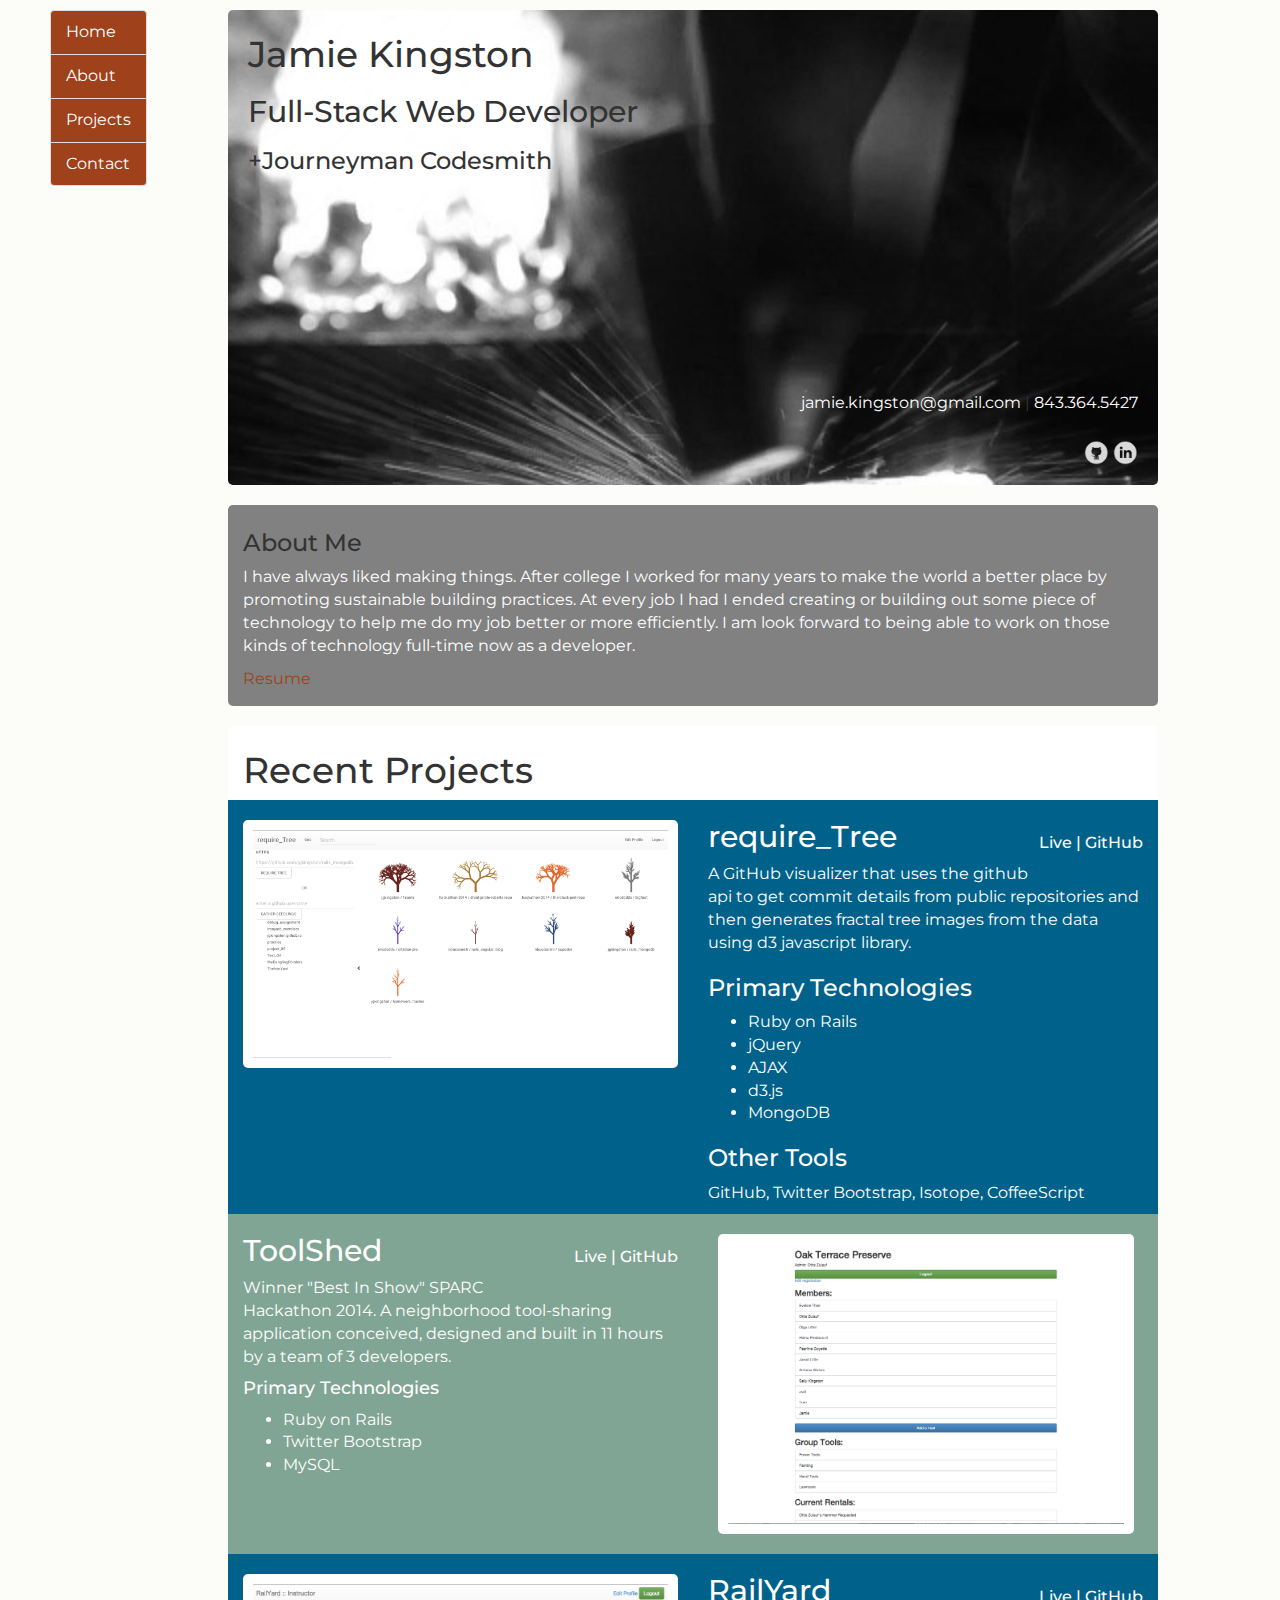
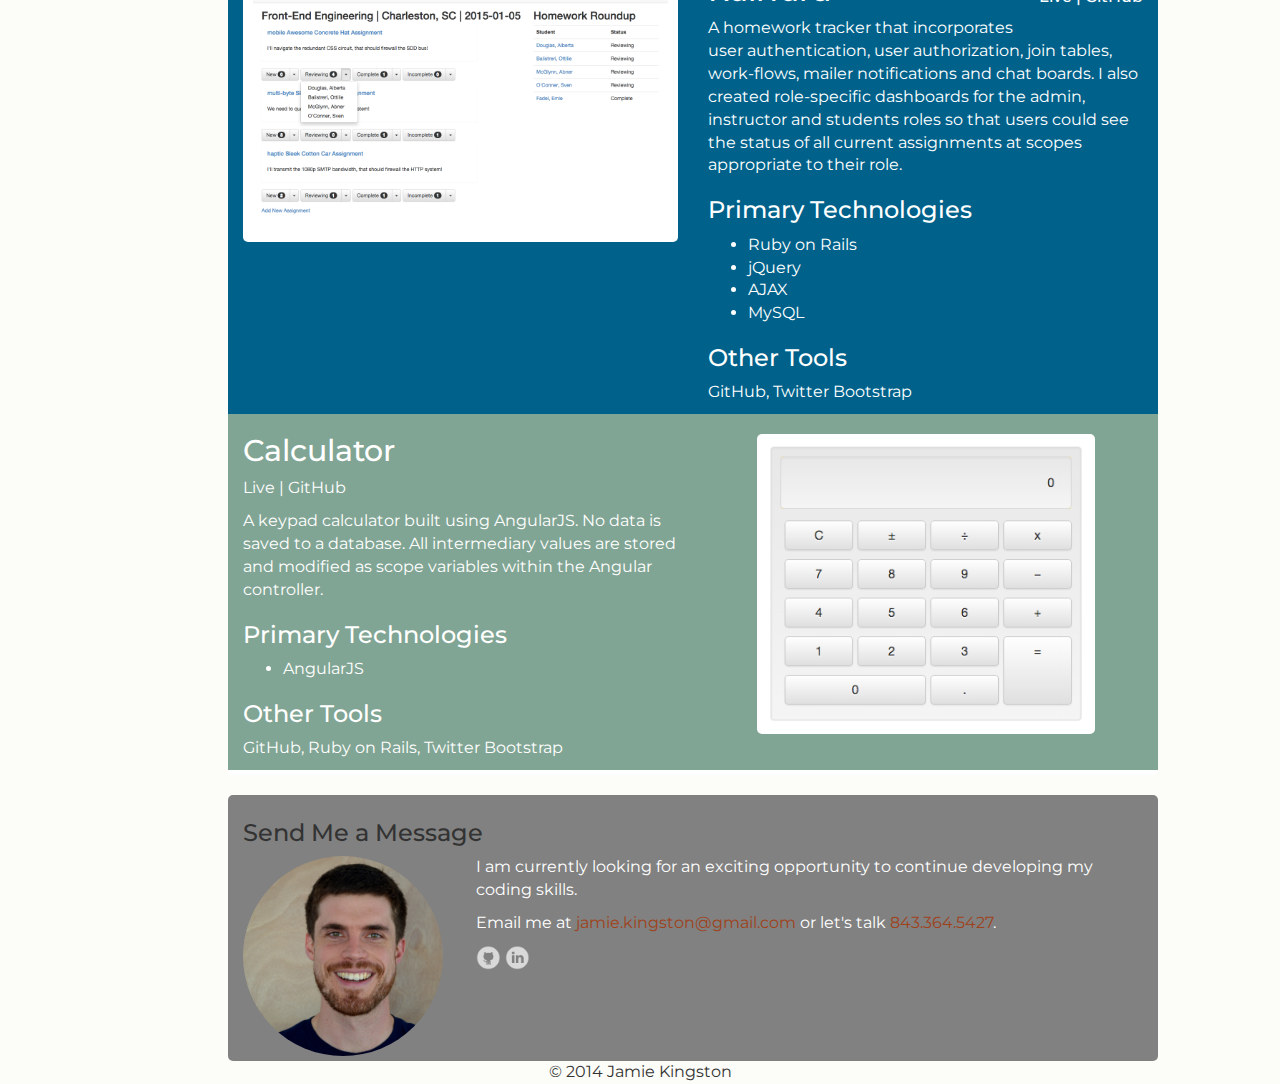
==== index.html @ 685b3a12 "Improv visual contrast of some text, add hover to links" ====
<!DOCTYPE html>
<html lang="en">
  <head>
    <meta charset="utf-8">
    <meta http-equiv="X-UA-Compatible" content="IE=edge">
    <meta name="viewport" content="width=device-width, initial-scale=1">
    <meta name="description" content="">
    <meta name="author" content="">
    <link rel="shortcut icon" href="assets/ico/favicon.ico">

    <title>Jamie Kingston</title>

    <!-- Bootstrap core CSS -->
    <link href="assets/css/bootstrap.css" rel="stylesheet">

    <!-- Custom styles for this template -->
    <link href="assets/css/style.css" rel="stylesheet">
    <link href="assets/css/font-awesome.min.css" rel="stylesheet">

    <!-- Just for debugging purposes. Don't actually copy this line! -->
    <!--[if lt IE 9]><script src="../../assets/js/ie8-responsive-file-warning.js"></script><![endif]-->

    <!-- HTML5 shim and Respond.js IE8 support of HTML5 elements and media queries -->
    <!--[if lt IE 9]>
      <script src="https://oss.maxcdn.com/libs/html5shiv/3.7.0/html5shiv.js"></script>
      <script src="https://oss.maxcdn.com/libs/respond.js/1.4.2/respond.min.js"></script>
    <![endif]-->
  </head>

  <body>

    <!-- Hidden except at xs size -->
    <nav class="navbar navbar-default navbar-fixed-top" role="navigation">
      <div class="container">
        <div class="navbar-header">
          <button type="button" class="navbar-toggle collapsed" data-toggle="collapse" data-target=".navbar-collapse">
            <span class="sr-only">Toggle navigation</span>
            <span class="icon-bar"></span>
            <span class="icon-bar"></span>
            <span class="icon-bar"></span>
          </button>
          <a class="navbar-brand" href="#home">Home</a>
        </div>
        <div class="navbar-collapse collapse">
          <ul class="nav nav-tabs nav-justified">    
            <li class=""><a href="#about">About</a></li>
            <li class=""><a href="#projects">Projects</a></li>
            <li class=""><a href="#contact">Contact</a></li>
          </ul>
        </div>
      </dvi>
    </nav>
    <!-- Hidden except at xs size -->

    <div id="wrapper">
      <div class="container-fluid">
        <div class="row">

          <nav class="affix" role="navigation">
            <div class="list-group">
              <a href="#home" class="list-group-item"><div>Home</div></a>
              <a href="#about" class="list-group-item"><div>About</div></a>
              <a href="#projects" class="list-group-item"><div>Projects</div></a>
              <a href="#contact" class="list-group-item"><div>Contact</div></a>
            </div>
          </nav>
          

          <div class="col-sm-9 col-sm-offset-2">
            
            <header id="home">
              <div class="header-layer">
              </div>
              <div class="header-content">
                <div class="header-headings">
                  <h1 class="heading">Jamie Kingston</h1>
                  <h2 class="subheading">Full-Stack Web Developer</h2>
                  <h3 class="sub-subeheading">+Journeyman Codesmith</h3>
                </div>
                <div class="header-contact">
                  <p class="contact-info">
                    <a href="mailto:jamie.kingston@gmail.com" data-rel="external">jamie.kingston@gmail.com</a>
                    |
                    <a href="tel:+18433645427">843.364.5427</a>        
                  </p>
                  <div class="social">
                    <a href="https://github.com/jgkingston"><img src="assets/images/github.png"></a>
                    <a href="https://linkedin.com/pub/jamie-kingston/12/927/459/"><img src="assets/images/linkedin.png"></a>
                  </div>
                </div>  
                
              </div>
              
              
            </header>
            
            <section id="about">
              <h3>About Me</h3>
              <p>I have always liked making things. After college I worked for many years to make the world a better place by promoting sustainable building practices. At every job I had I ended creating or building out some piece of technology to help me do my job better or more efficiently. I am look forward to being able to work on those kinds of technology full-time now as a developer.</p>
              <p><a href="resume.html" target="_blank">Resume</a></p>
            </section>


            
            <section id="projects">
             
              <h1>Recent Projects</h1>
             
              <div class="row">
                
                <div class="col-md-6 screen-shot">
                 
                  <a href="http://require-tree.herokuapp.com/">
                    <img src="assets/images/portfolio/require_tree.png">
                  </a>
              
                </div>
                <div class="col-md-6">
                  <h2>require_Tree <span class="pull-right top-link"><a href="http://require-tree.herokuapp.com/">Live</a>  |  <a href="https://github.com/jgkingston/rails_mongodb">GitHub</a></span> </h2>
                  <p>A GitHub visualizer that uses the github api to get commit details from public repositories and then generates fractal tree images from the data using d3 javascript library.</p>
                  <h3>Primary Technologies</h4>
                    <ul>
                      <li>Ruby on Rails</li>
                      <li>jQuery</li>
                      <li>AJAX</li>
                      <li>d3.js</li>
                      <li>MongoDB</li>
                    </ul>
                  <!-- <p>Ruby on Rails, jQuery, AJAX, D3.js, MongoDB</p> -->
                  <h3>Other Tools</h4>
                  <p>GitHub, Twitter Bootstrap, Isotope, CoffeeScript</p>
                </div>

              </div>

                
                <!-- <div class="col-md-6">Screen Shot</div>
                <div class="col-md-6">
                  <h3>IronQuiz</h3>
                  <p>A simple quiz game about basic arithmetic. The focus of the project was integration of rails and angular.js CRUD and manipulation of JSON objects.</p>
                  <h4>Primary Technologies</h4>
                  <p>Ruby on Rails, Angular.js, MySQL</p>
                  <h4>Other Tools</h4>
                  <p>GitHub, Twitter Bootstrap</p>
                </div> -->

              <div class="row">    
                
                <div class="col-md-6 col-md-push-6 screen-shot">
                  
                  <a href="http://t00lshed.herokuapp.com/">
                    <img src="assets/images/portfolio/toolshed.png">
                  </a>
              
                </div>
                <div class="col-md-6 col-md-pull-6">
                  <h2>ToolShed <span class="pull-right top-link"><a href="http://t00lshed.herokuapp.com/">Live</a>  |  <a href="https://github.com/hackathon-2014/the-black-perl-repo">GitHub</a></span> </h3>
                  <p>Winner "Best In Show" SPARC Hackathon 2014. A neighborhood tool-sharing application conceived, designed and built in 11 hours by a team of 3 developers.</p>
                  <h4>Primary Technologies</h4>
                    <ul>
                      <li>Ruby on Rails</li>
                      <li>Twitter Bootstrap</li>
                      <li>MySQL</li>
                    </ul>
                  <!-- <p>Ruby on Rails, Twitter Bootstrap, MySQL</p>           -->
                </div>

              </div>
                
              <div class="row">
                
                <div class="col-md-6 screen-shot">
                  
                  <a href="http://rail-yard.herokuapp.com/">
                    <img src="assets/images/portfolio/railyard.png">
                  </a>
              
                </div>
                <div class="col-md-6">
                  <h2>RailYard <span class="pull-right top-link"><a href="http://rail-yard.herokuapp.com/">Live</a> | <a href="https://github.com/jgkingston/homework_tracker">GitHub</a></span> </h2>
                  <p>A homework tracker that incorporates user authentication, user authorization, join tables, work-flows, mailer notifications and chat boards. I also created role-specific dashboards for the admin, instructor and students roles so that users could see the status of all current assignments at scopes appropriate to their role.</p>
                  <h3>Primary Technologies</h4>
                    <ul>
                      <li>Ruby on Rails</li>
                      <li>jQuery</li>
                      <li>AJAX</li>
                      <li>MySQL</li>
                    </ul>
                  <!-- <p>Ruby on Rails, jQuery, AJAX, MySQL</p> -->
                  <h3>Other Tools</h4>
                  <p>GitHub, Twitter Bootstrap</p>
                </div>

              </div>

              <div class="row">
                
                <div class="col-md-6 col-md-push-6 screen-shot">
         
                  <a href="http://calculator-angular-js.herokuapp.com/">
                    <img src="assets/images/portfolio/calculator.png">
                  </a>
              
                </div>
                <div class="col-md-6 col-md-pull-6">
                  <h2>Calculator</h3>
                  <p> <a href="http://calculator-angular-js.herokuapp.com/">Live</a>  |  <a href="https://github.com/jgkingston/CalculatorAngularJS">GitHub</a> </p>
                  <p>A keypad calculator built using AngularJS. No data is saved to a database. All intermediary values are stored and modified as scope variables within the Angular controller.</p>
                  <h3>Primary Technologies</h4>
                  <ul>
                    <li>AngularJS</li>
                  </ul>
                  <!-- <p>Ruby on Rails, Angular.js</p> -->
                  <h3>Other Tools</h4>
                  <p>GitHub, Ruby on Rails, Twitter Bootstrap</p>
                </div>

              </div>

            </section>
           
            
            <section id="contact">
              
              <h3>Send Me a Message</h1>
              
              <div class="row">
                <div class="col-md-3 col-sm-4 col-xs-12 portrait">
                  <div>
                    <a href="mailto:jamie.kingston@gmail.com">
                      <img src="assets/images/face.jpg">
                    </a>
                  </div>
                </div>
                <div class="col-md-9 col-sm-8 col-xs-12">
                  <p>I am currently looking for an exciting opportunity to continue developing my coding skills.</p>
                  <p>Email me at <span><a href="mailto:jamie.kingston@gmail.com" data-rel="external">jamie.kingston@gmail.com</a></span> or let's talk <span><a href="tel:+18433645427">843.364.5427</a>.</p>
                  <div class="social">
                    <a href="https://github.com/jgkingston"><img src="assets/images/github.png"></a>
                    <a href="https://linkedin.com/pub/jamie-kingston/12/927/459/"><img src="assets/images/linkedin.png"></a>
                  </div>
                </div>
              
              </div>
            
            </section>
        
        </div> <!--end of .row -->

      </div> <!--end of .container-fluid -->

      <div class="row">
        <footer class="text-center">© 2014 Jamie Kingston</footer>
      </div>
       
    </div> <!--end of #wrapper -->
	  

    <!-- Bootstrap core JavaScript
    ================================================== -->
    <!-- Placed at the end of the document so the pages load faster -->
    <script src="https://ajax.googleapis.com/ajax/libs/jquery/1.11.0/jquery.min.js"></script>
    <script src="assets/javascript/bootstrap.min.js"></script>

    
  </body>
</html>
---- assets/css/style.css ----
/* ==========================================================================
   Base Styles, Bootstrap Modifications & Fonts Import
   ========================================================================== */

@import url(http://fonts.googleapis.com/css?family=Montserrat:400,700);




/* ==========================================================================
   General styles
   ========================================================================== */


body {
    font-family: 'Montserrat', sans-serif;
    font-weight: 400;
    font-size: 16px;
    background-color: #fcfdf8;
    

    -webkit-font-smoothing: antialiased;
    -webkit-overflow-scrolling: touch;
}

a {
  color: #9f411b;
}

a:hover {
  text-decoration: none;
  color: #da6f29;
}

#wrapper {
  margin-top: 10px;
}

#home {
  background:url(../images/forging_bnw.jpg) no-repeat;
  min-height:475px;
  position:relative;
  background-position:center;
  padding: 5px 20px 5px 20px;
  border-radius: 5px;
  -webkit-transition: all 1s ease;
    -moz-transition: all 1s ease;
    transition: all 1s ease;
}

#home:hover {
  background:url(../images/forging_color.jpg) no-repeat;
  position:relative;
  background-position:center;
   -webkit-transition: all 1s ease;
    -moz-transition: all 1s ease;
    transition: all 1s ease;
}

#home a {
  color: #fff;
}

#home a:hover {
  text-decoration: none;
  color: #da6f29;
}

.social > a > img {
  width: 25px;
}

#home .social > a > img {
  margin-top: 5px;
  -webkit-transition: all 0.3s ease;
    -moz-transition: all 0.3s ease;
    transition: all 0.3s ease;
}

#home .social > a > img:hover {
  margin-top: 0;
  margin-bottom: 5px;
}

#home > .header-content > .header-contact > .contact-info {
  text-align: right;
  position: absolute;
  bottom: 60px;
  right: 20px;
}

#home > .header-content > .header-contact > .social {
  text-align: right;
  position: absolute;
  bottom: 20px;
  right: 20px;
}


nav.affix {
  margin-left: 50px;
  -webkit-transition: all 0.3s ease;
    -moz-transition: all 0.3s ease;
    transition: all 0.3s ease;
}

nav .list-group-item {
  background-color: #9f411b;
  color: #fff;
}

nav .list-group-item:hover {
  opacity: .9;
  background-color: #9f411b;
  color: #fff;
}

nav .list-group > a:hover {
  text-decoration: none;
}

nav.navbar {
  display: none;
}


section {
  margin-top: 20px;
  padding: 5px 15px 5px 15px;
  background-color: #fff;
  border-radius: 5px;
}

#about {
  background-color: #818181;
}

#about p {
  color: #fff;
}

#projects span {
  line-height: 45px;
  font-size: 16px;

}

#projects a {
  color: #fff;
}

#projects a:hover {
  color: #da6f29;
}

#projects > .row:nth-child(even) {
  background-color: #00628B;
  color: #fff;
}

#projects > .row:nth-child(odd) {
  background-color: #81A594;
  color: #fff;
}

.screen-shot {
  margin-top: 20px;
  margin-bottom: 10px;
  text-align: center;
}


.screen-shot img {
  max-width: 100%;
  padding: 10px 10px 10px 10px;
  background: #fff;
  border-radius: 5px;
  max-height: 300px;
  margin-bottom: 10px;

}




#contact {
  background-color: #818181;
}

#contact p {
  color: #fff;
}

#contact .portrait img {
  width: 100%;
  border-radius: 50%;
  max-width: 200px;
}

@media (max-width: 992px) {
  nav.affix {
    margin-left: 15px;
  }
}

@media (max-width: 768px) {

  nav.affix {
    display: none;
  }

  body {
    margin-top: 50px;
  }

  nav.navbar {
    display: block;
  }

  .screen-shot {
    display: block;
    margin-top: 0;
    padding-top: 15px;
  }

  #contact .portrait img {
    width: 100%;
    border-radius: 50%;
    max-width: 150px;
  }

}

/* ==========================================================================
   Resume styles
   ========================================================================== */

#resume-head a > img:hover {
  opacity: .5;
}

#nav {
  padding-top: 20px;
  
}
 

#resume-body p {
  padding-left: 30px;
}

#resume-nav > .row > div {

  text-align: center;
  margin-bottom: 20px;
}

#resume-body .top-link {
  font-size: 16px;
}
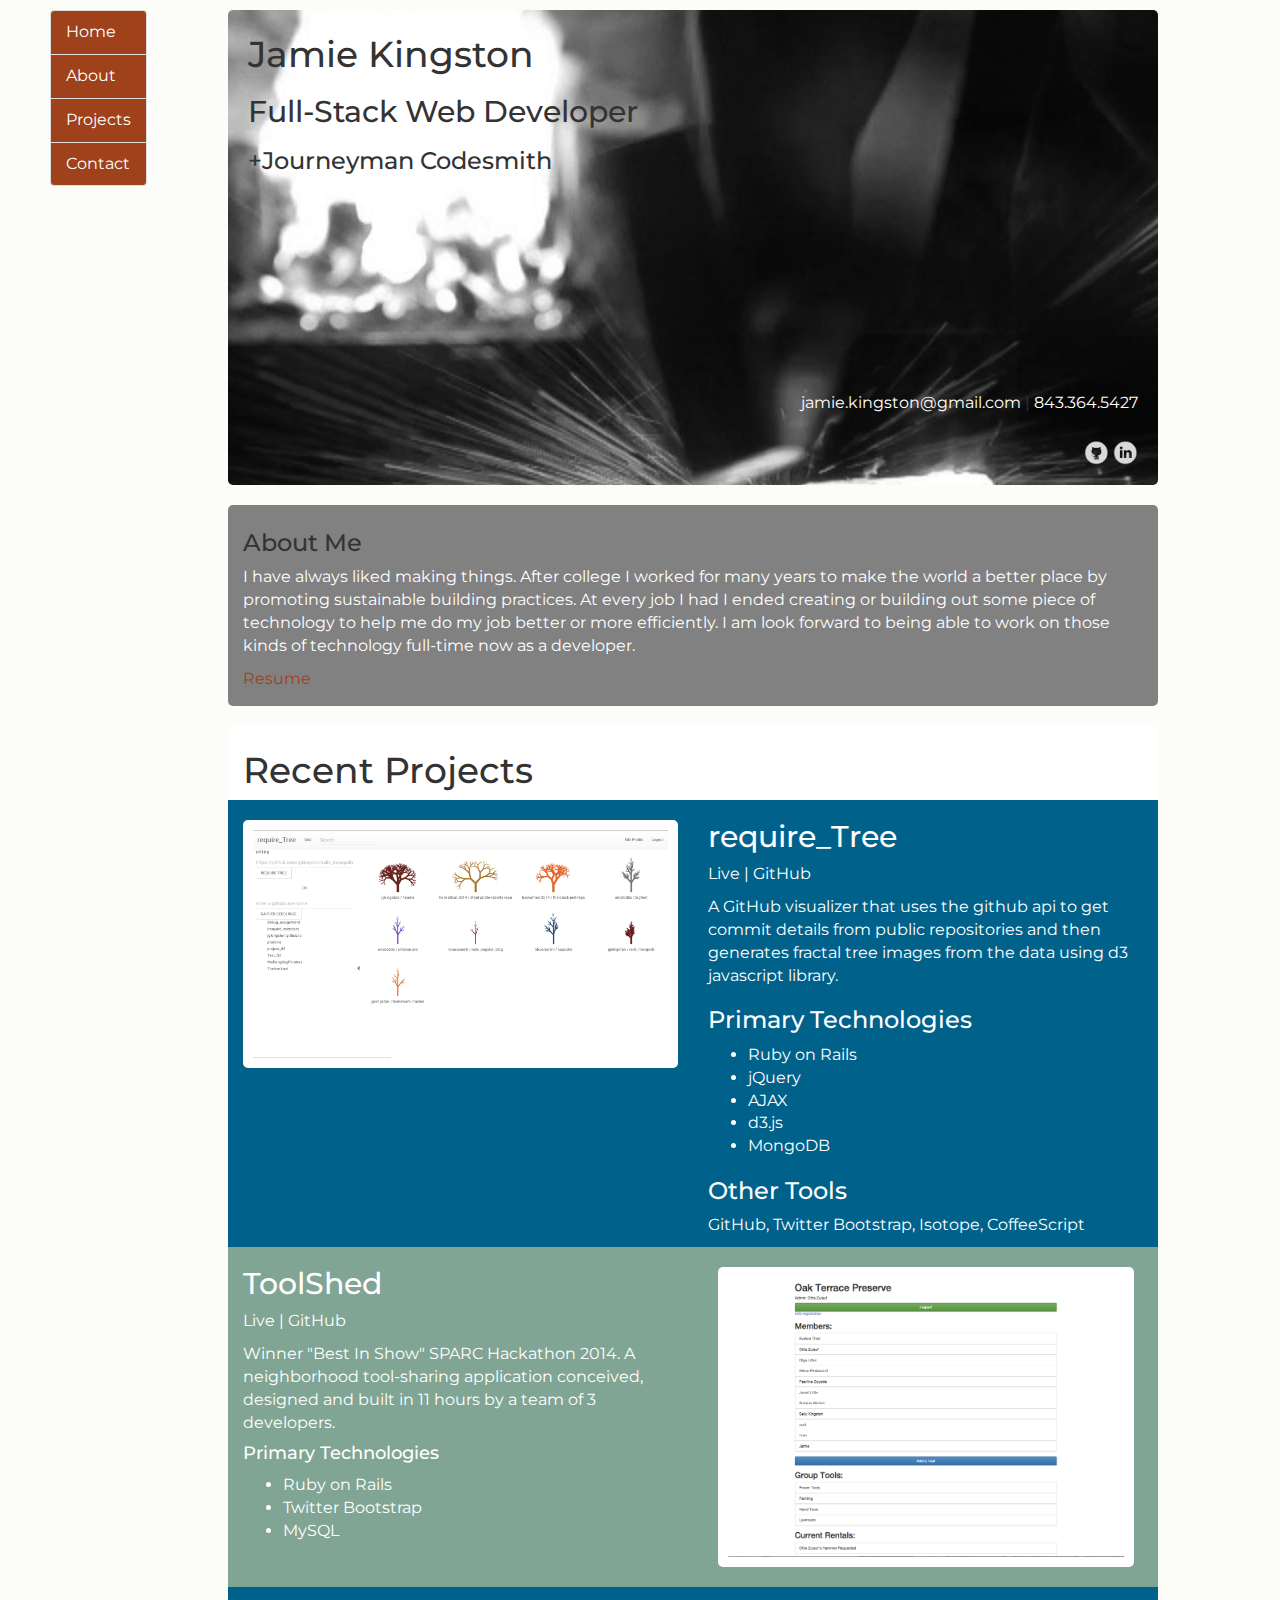
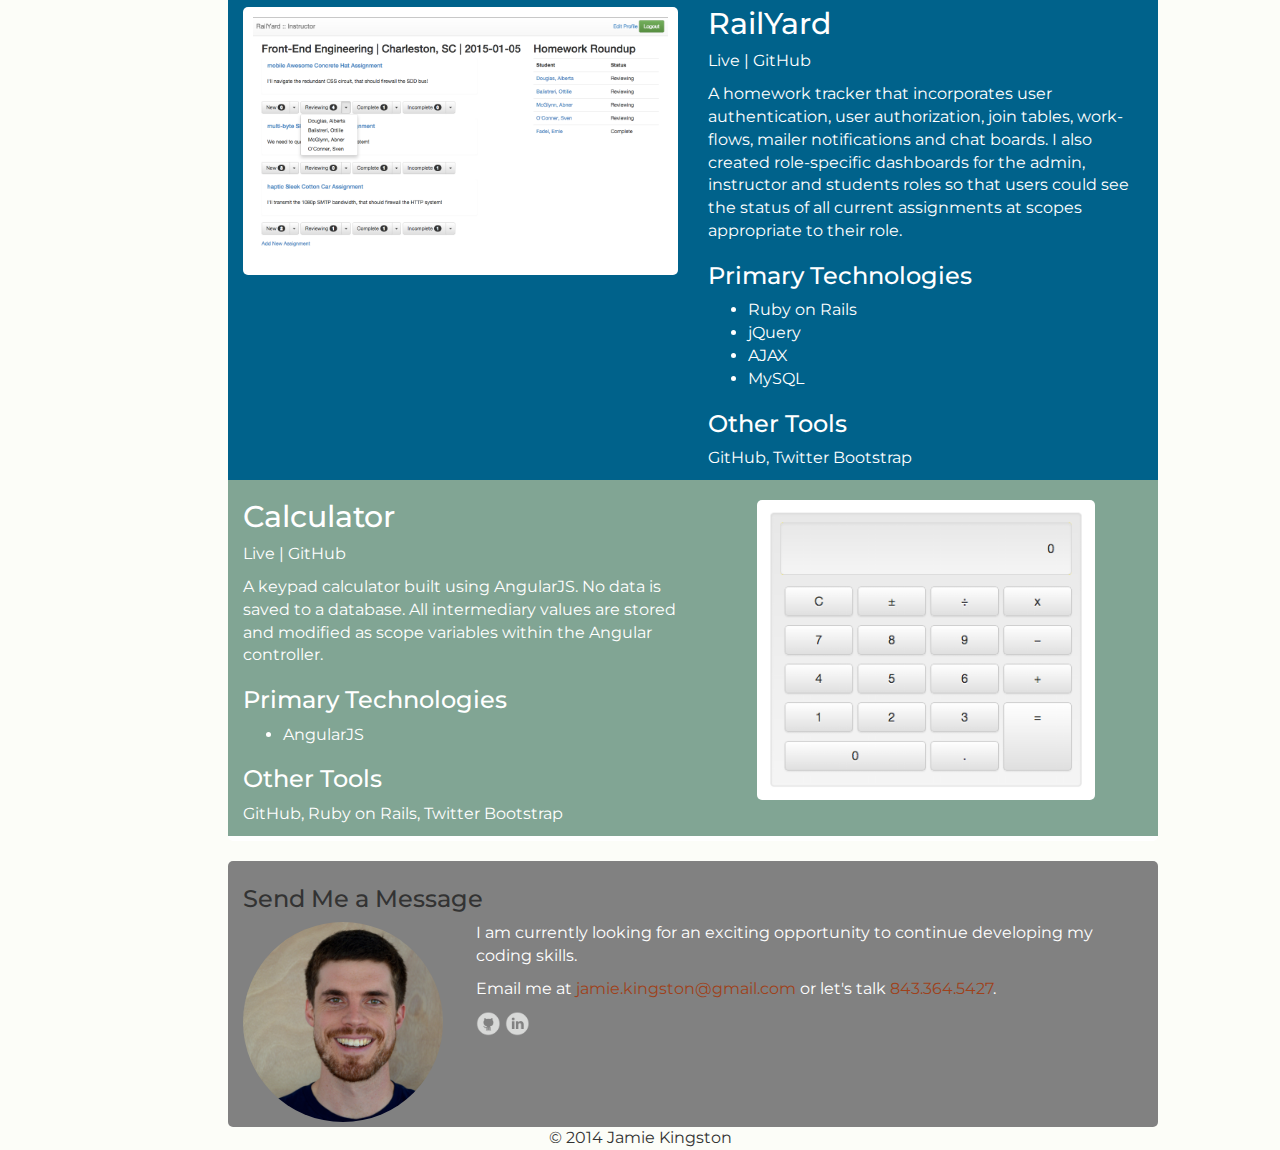
==== commit c0b14e55: "Remove span elements from code links, overlapping on phone screen" ====
--- a/index.html
+++ b/index.html
@@ -116,7 +116,8 @@
               
                 </div>
                 <div class="col-md-6">
-                  <h2>require_Tree <span class="pull-right top-link"><a href="http://require-tree.herokuapp.com/">Live</a>  |  <a href="https://github.com/jgkingston/rails_mongodb">GitHub</a></span> </h2>
+                  <h2>require_Tree</h2>
+                  <p><a href="http://require-tree.herokuapp.com/">Live</a>  |  <a href="https://github.com/jgkingston/rails_mongodb">GitHub</a></p>
                   <p>A GitHub visualizer that uses the github api to get commit details from public repositories and then generates fractal tree images from the data using d3 javascript library.</p>
                   <h3>Primary Technologies</h4>
                     <ul>
@@ -154,7 +155,9 @@
               
                 </div>
                 <div class="col-md-6 col-md-pull-6">
-                  <h2>ToolShed <span class="pull-right top-link"><a href="http://t00lshed.herokuapp.com/">Live</a>  |  <a href="https://github.com/hackathon-2014/the-black-perl-repo">GitHub</a></span> </h3>
+                  <h2>ToolShed</h2>
+                  <p><a href="http://t00lshed.herokuapp.com/">Live</a> | <a href="https://github.com/hackathon-2014/the-black-perl-repo">GitHub</a>
+                  </p>
                   <p>Winner "Best In Show" SPARC Hackathon 2014. A neighborhood tool-sharing application conceived, designed and built in 11 hours by a team of 3 developers.</p>
                   <h4>Primary Technologies</h4>
                     <ul>
@@ -177,7 +180,8 @@
               
                 </div>
                 <div class="col-md-6">
-                  <h2>RailYard <span class="pull-right top-link"><a href="http://rail-yard.herokuapp.com/">Live</a> | <a href="https://github.com/jgkingston/homework_tracker">GitHub</a></span> </h2>
+                  <h2>RailYard</h2>
+                  <p><a href="http://rail-yard.herokuapp.com/">Live</a> | <a href="https://github.com/jgkingston/homework_tracker">GitHub</a></p>
                   <p>A homework tracker that incorporates user authentication, user authorization, join tables, work-flows, mailer notifications and chat boards. I also created role-specific dashboards for the admin, instructor and students roles so that users could see the status of all current assignments at scopes appropriate to their role.</p>
                   <h3>Primary Technologies</h4>
                     <ul>
@@ -204,7 +208,7 @@
                 </div>
                 <div class="col-md-6 col-md-pull-6">
                   <h2>Calculator</h3>
-                  <p> <a href="http://calculator-angular-js.herokuapp.com/">Live</a>  |  <a href="https://github.com/jgkingston/CalculatorAngularJS">GitHub</a> </p>
+                  <p><a href="http://calculator-angular-js.herokuapp.com/">Live</a> | <a href="https://github.com/jgkingston/CalculatorAngularJS">GitHub</a></p>
                   <p>A keypad calculator built using AngularJS. No data is saved to a database. All intermediary values are stored and modified as scope variables within the Angular controller.</p>
                   <h3>Primary Technologies</h4>
                   <ul>
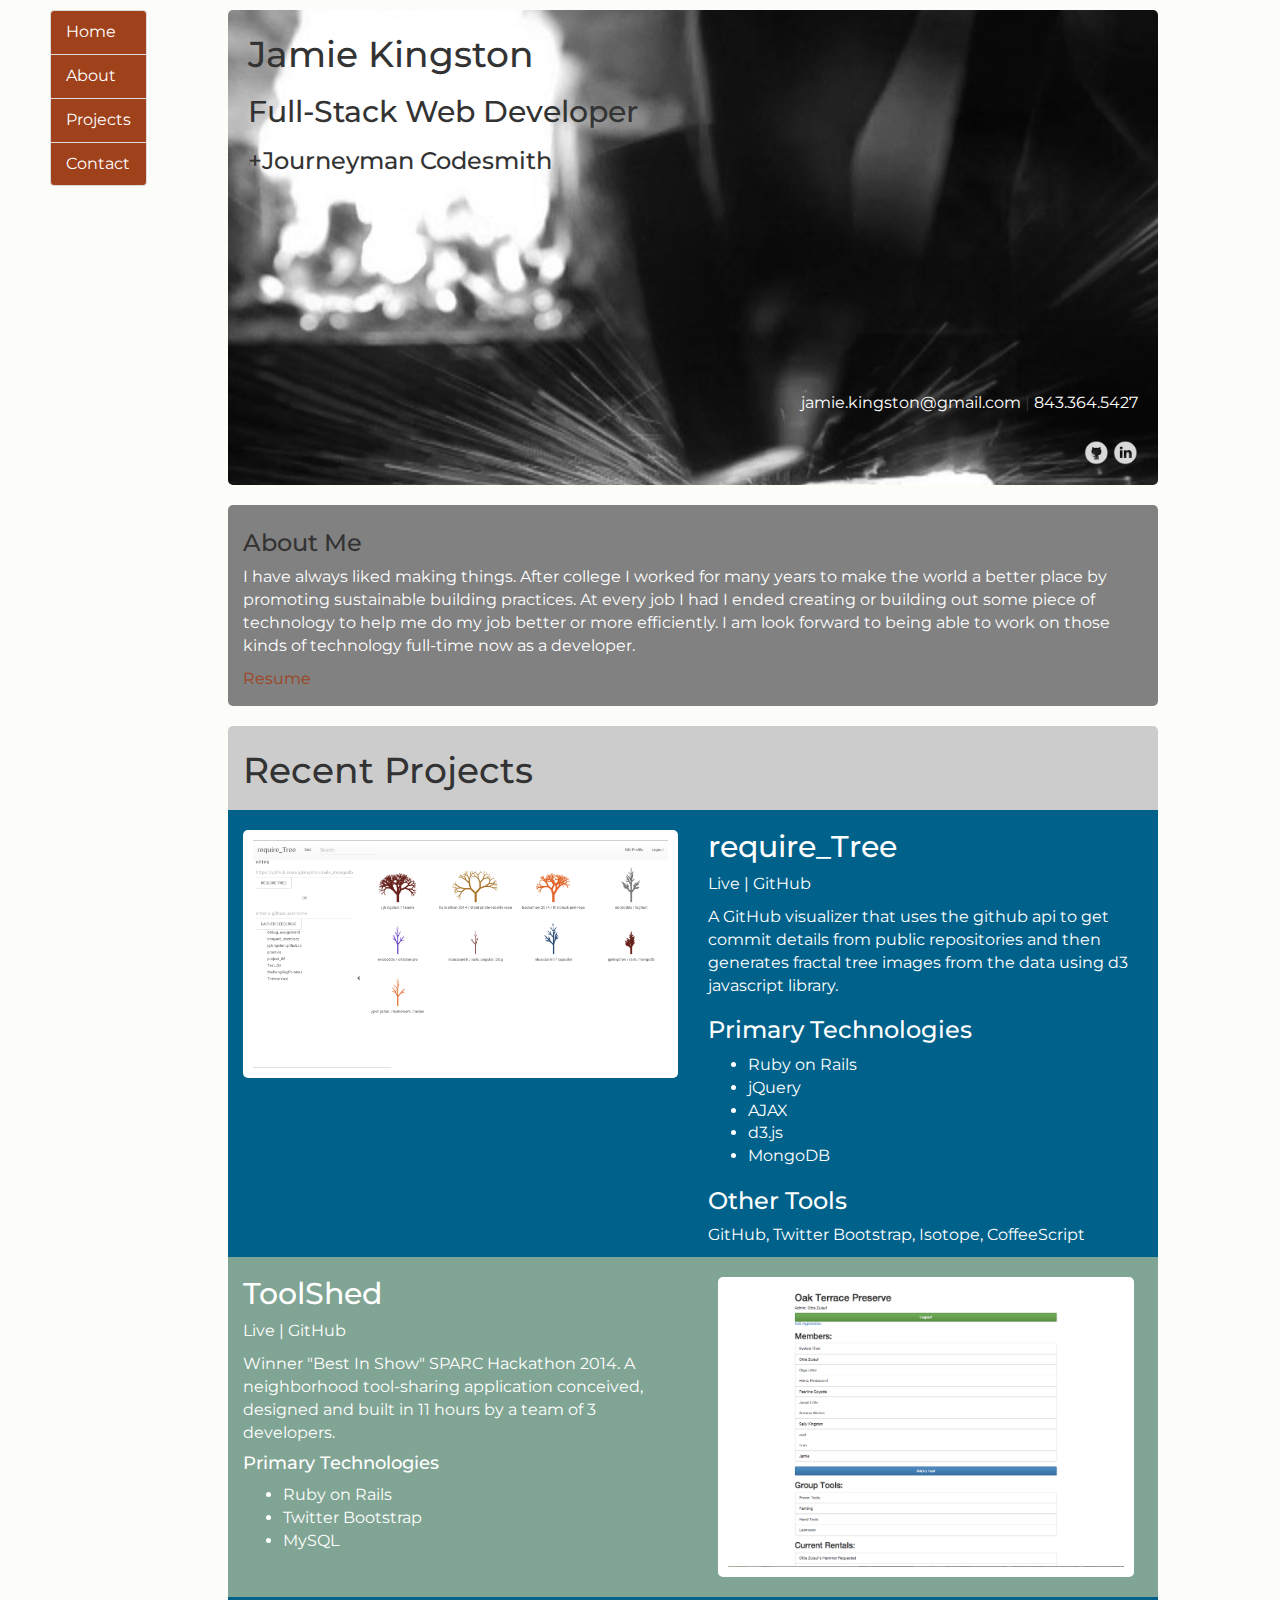
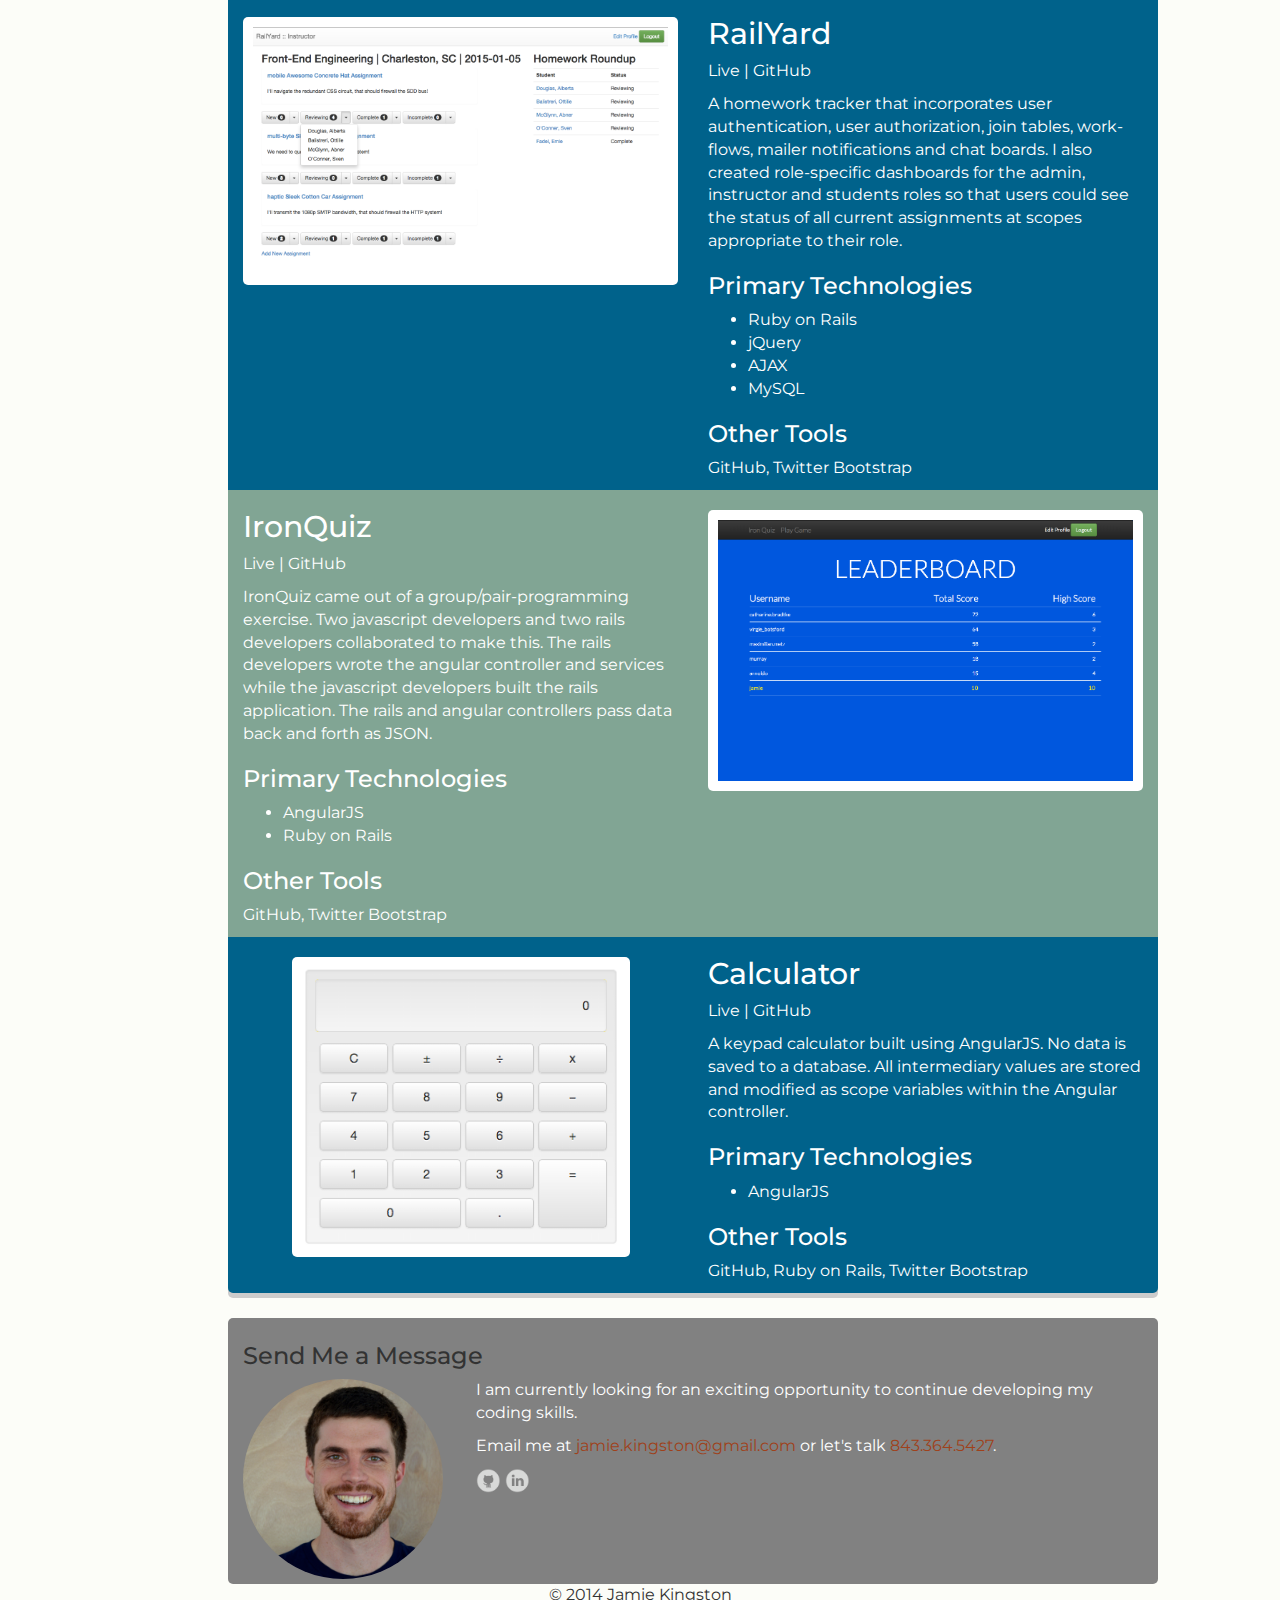
==== commit 84799a81: "Add quiz application to portfolio" ====
--- a/index.html
+++ b/index.html
@@ -200,13 +200,36 @@
               <div class="row">
                 
                 <div class="col-md-6 col-md-push-6 screen-shot">
-         
+                  <a href="http://iron-quiz.herokuapp.com/">
+                    <img src="assets/images/portfolio/ironquiz.png">
+                  </a>
+                </div>
+
+                <div class="col-md-6 col-md-pull-6">
+                  <h2>IronQuiz</h2>
+                  <p> <a href="http://iron-quiz.herokuapp.com/">Live</a> | <a href="https://github.com/jgkingston/Team5">GitHub</a> </p>
+                  <p>IronQuiz came out of a group/pair-programming exercise. Two javascript developers and two rails developers collaborated to make this. The rails developers wrote the angular controller and services while the javascript developers built the rails application. The rails and angular controllers pass data back and forth as JSON.</p>
+                  <h3>Primary Technologies</h4>
+                  <ul>
+                    <li>AngularJS</li>
+                    <li>Ruby on Rails</li>
+                  </ul>
+                  <!-- <p>Ruby on Rails, Angular.js</p> -->
+                  <h3>Other Tools</h4>
+                  <p>GitHub, Twitter Bootstrap</p>
+                </div>
+
+              </div>
+
+              <div class="row">
+                
+                <div class="col-md-6 screen-shot">   
                   <a href="http://calculator-angular-js.herokuapp.com/">
                     <img src="assets/images/portfolio/calculator.png">
-                  </a>
-              
-                </div>
-                <div class="col-md-6 col-md-pull-6">
+                  </a> 
+                </div>
+
+                <div class="col-md-6">
                   <h2>Calculator</h3>
                   <p><a href="http://calculator-angular-js.herokuapp.com/">Live</a> | <a href="https://github.com/jgkingston/CalculatorAngularJS">GitHub</a></p>
                   <p>A keypad calculator built using AngularJS. No data is saved to a database. All intermediary values are stored and modified as scope variables within the Angular controller.</p>
--- a/assets/css/style.css
+++ b/assets/css/style.css
@@ -127,7 +127,7 @@
 section {
   margin-top: 20px;
   padding: 5px 15px 5px 15px;
-  background-color: #fff;
+  background-color: #ccc;
   border-radius: 5px;
 }
 
@@ -137,12 +137,20 @@
 
 #about p {
   color: #fff;
+}
+
+#projects h1 {
+  padding-bottom: 10px;
 }
 
 #projects span {
   line-height: 45px;
   font-size: 16px;
 
+}
+
+#projects .row:last-child {
+  border-radius: 0 0 5px 5px;
 }
 
 #projects a {
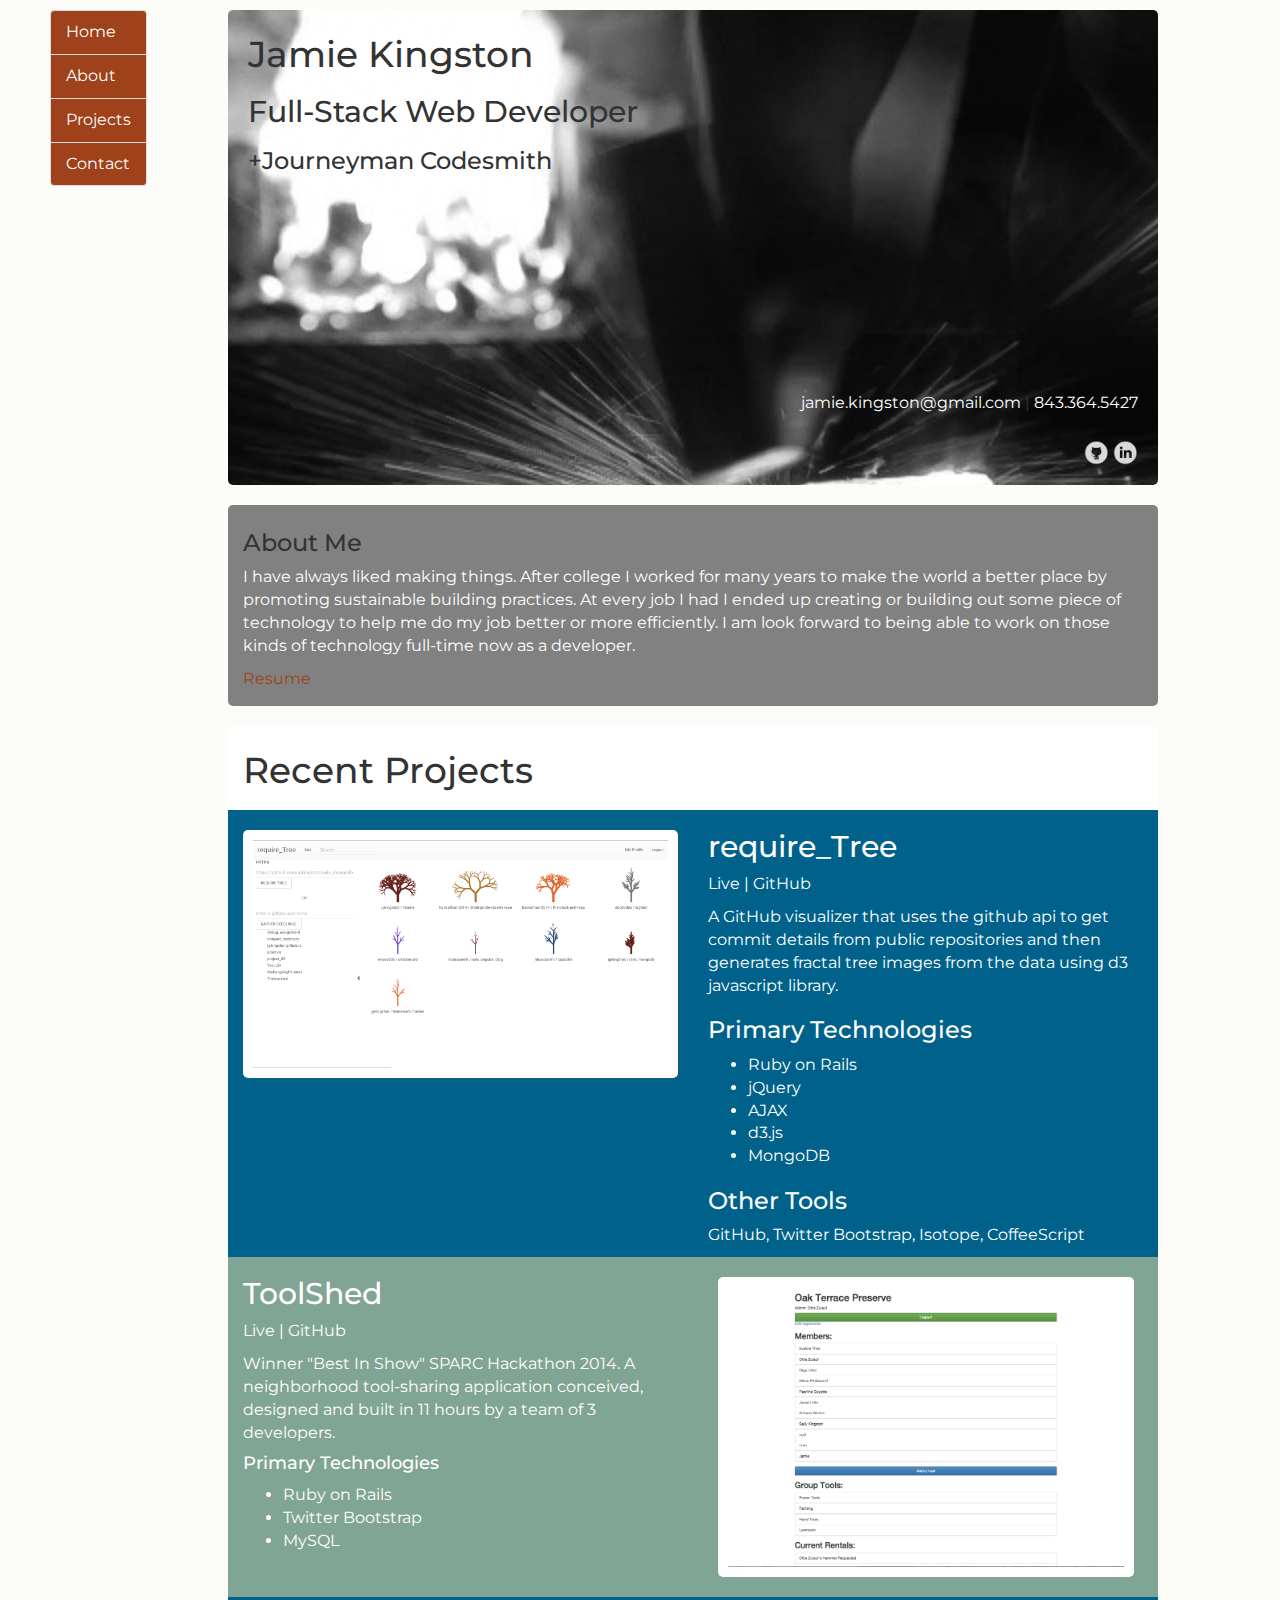
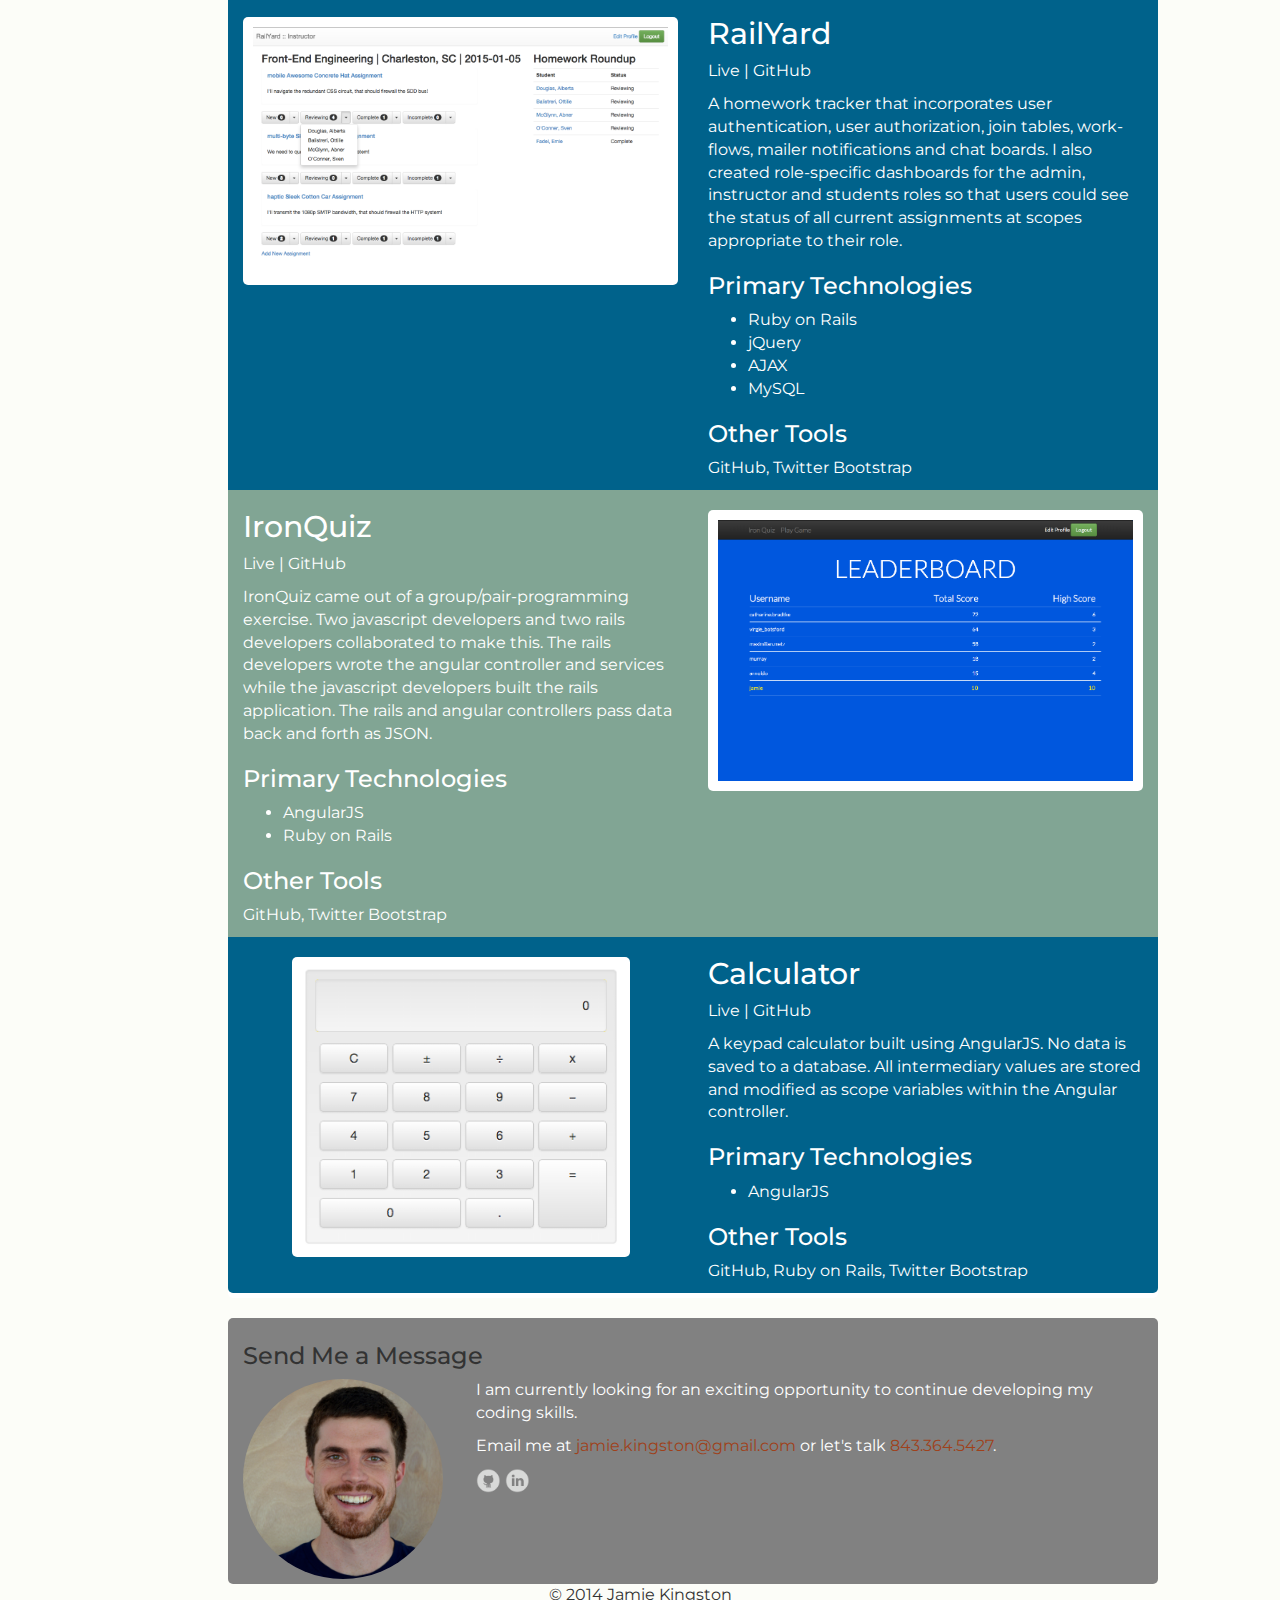
==== commit 5e007aff: "Fix typo" ====
--- a/index.html
+++ b/index.html
@@ -96,7 +96,7 @@
             
             <section id="about">
               <h3>About Me</h3>
-              <p>I have always liked making things. After college I worked for many years to make the world a better place by promoting sustainable building practices. At every job I had I ended creating or building out some piece of technology to help me do my job better or more efficiently. I am look forward to being able to work on those kinds of technology full-time now as a developer.</p>
+              <p>I have always liked making things. After college I worked for many years to make the world a better place by promoting sustainable building practices. At every job I had I ended up creating or building out some piece of technology to help me do my job better or more efficiently. I am look forward to being able to work on those kinds of technology full-time now as a developer.</p>
               <p><a href="resume.html" target="_blank">Resume</a></p>
             </section>
 
@@ -207,7 +207,7 @@
 
                 <div class="col-md-6 col-md-pull-6">
                   <h2>IronQuiz</h2>
-                  <p> <a href="http://iron-quiz.herokuapp.com/">Live</a> | <a href="https://github.com/jgkingston/Team5">GitHub</a> </p>
+                  <p> <a href="http://iron-quiz.herokuapp.com/">Live</a> | <a href="https://github.com/TIY-Q3-ROR-CHS/Team5">GitHub</a> </p>
                   <p>IronQuiz came out of a group/pair-programming exercise. Two javascript developers and two rails developers collaborated to make this. The rails developers wrote the angular controller and services while the javascript developers built the rails application. The rails and angular controllers pass data back and forth as JSON.</p>
                   <h3>Primary Technologies</h4>
                   <ul>
--- a/assets/css/style.css
+++ b/assets/css/style.css
@@ -127,7 +127,7 @@
 section {
   margin-top: 20px;
   padding: 5px 15px 5px 15px;
-  background-color: #ccc;
+  background-color: #fff;
   border-radius: 5px;
 }
 
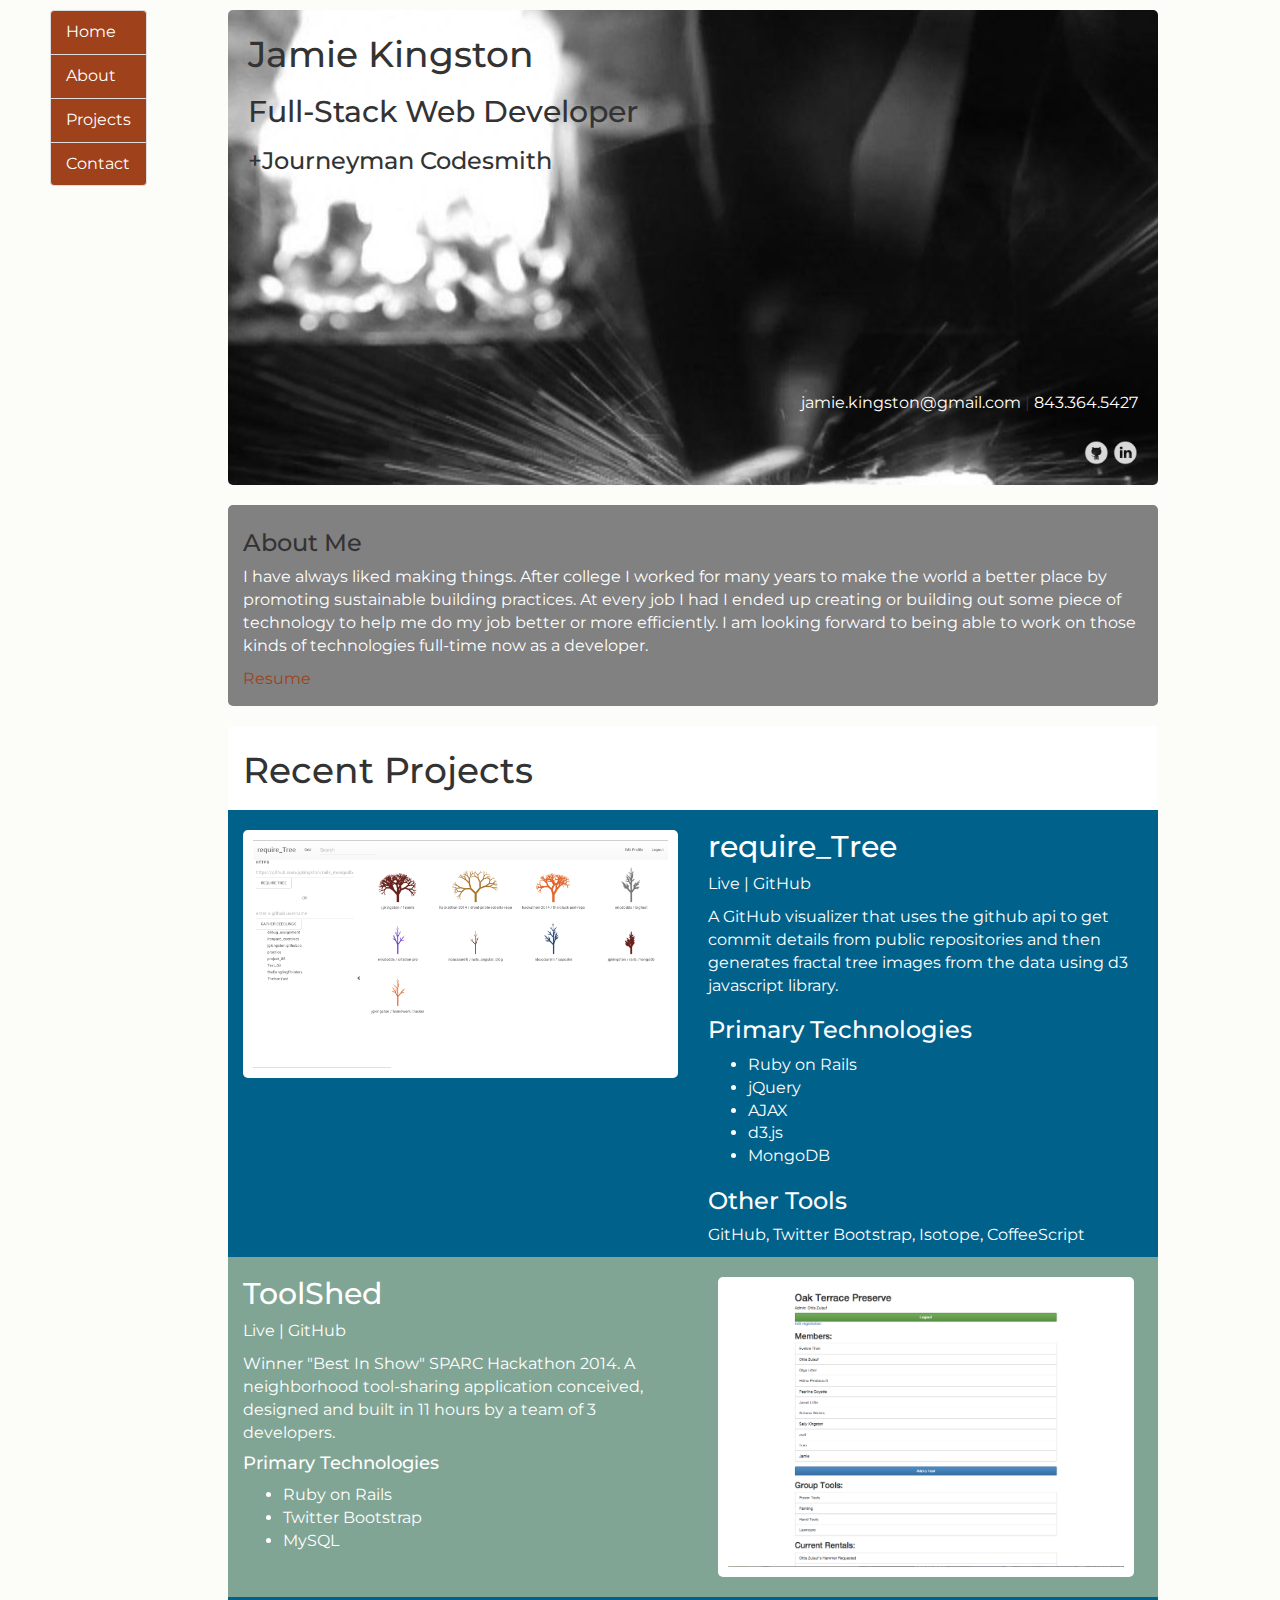
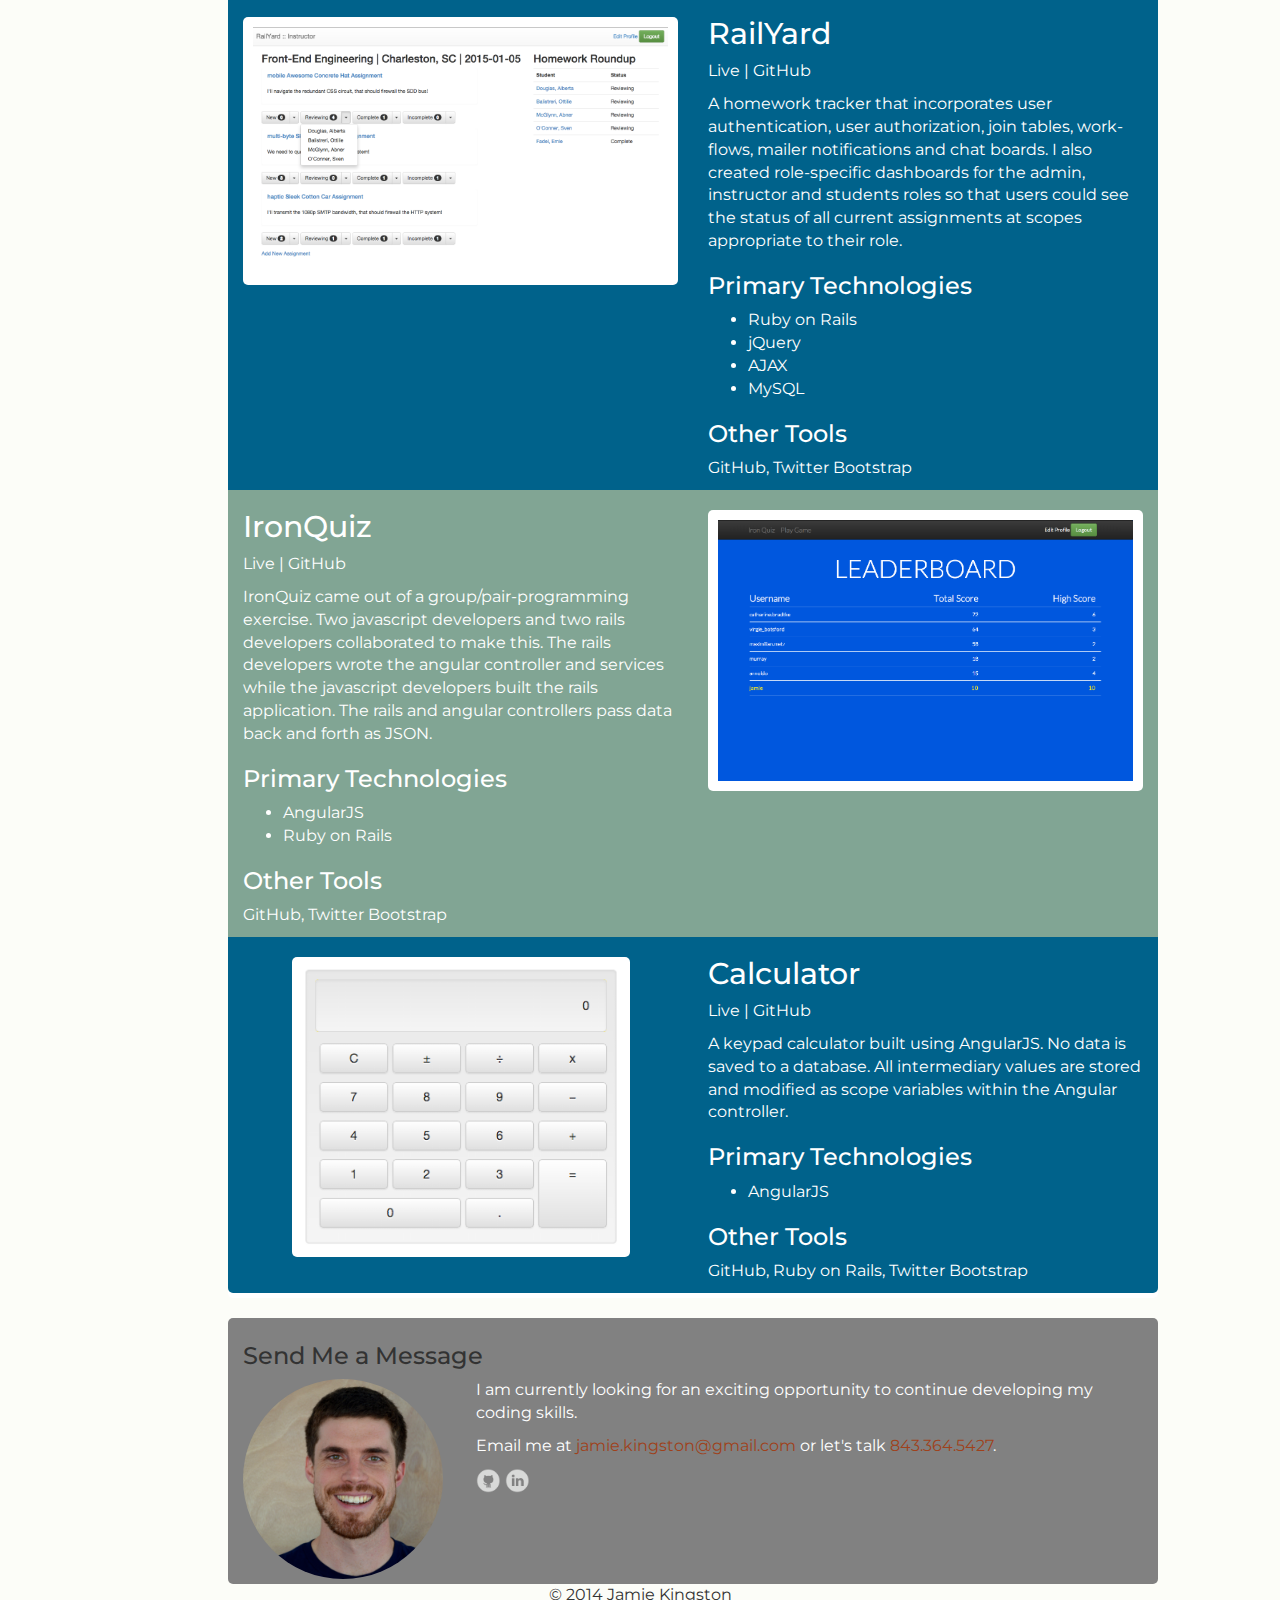
==== commit 87cee313: "Update index.html" ====
--- a/index.html
+++ b/index.html
@@ -29,33 +29,51 @@
 
   <body>
 
-    <!-- Hidden except at xs size -->
-    <nav class="navbar navbar-default navbar-fixed-top" role="navigation">
-      <div class="container">
-        <div class="navbar-header">
-          <button type="button" class="navbar-toggle collapsed" data-toggle="collapse" data-target=".navbar-collapse">
-            <span class="sr-only">Toggle navigation</span>
-            <span class="icon-bar"></span>
-            <span class="icon-bar"></span>
-            <span class="icon-bar"></span>
-          </button>
-          <a class="navbar-brand" href="#home">Home</a>
-        </div>
-        <div class="navbar-collapse collapse">
-          <ul class="nav nav-tabs nav-justified">    
-            <li class=""><a href="#about">About</a></li>
-            <li class=""><a href="#projects">Projects</a></li>
-            <li class=""><a href="#contact">Contact</a></li>
-          </ul>
-        </div>
-      </dvi>
-    </nav>
-    <!-- Hidden except at xs size -->
+    
 
     <div id="wrapper">
       <div class="container-fluid">
         <div class="row">
 
+          <!-- Hidden except at xs size -->
+          <nav class="navbar navbar-fixed-bottom" role="navigation">
+            <div class="container">
+          
+                <div class="row">
+                
+                  <a href="#home">
+                    <div class="col-xs-3 text-center navblock">
+                      <img class="nav-image" src="assets/images/home.svg">
+                    </div>
+                  </a>
+                
+                
+                  <a href="#about">
+                    <div class="col-xs-3 text-center navblock">
+                      <img class="nav-image" src="assets/images/about.svg">
+                    </div>    
+                  </a>
+                
+                
+                  <a href="#projects">
+                    <div class="col-xs-3 text-center navblock">
+                      <img class="nav-image" src="assets/images/projects.svg">
+                    </div>
+                  </a>
+                
+                
+                  <a href="#contact">
+                    <div class="col-xs-3 text-center navblock">
+                      <img class="nav-image" src="assets/images/contact.svg">
+                    </div>
+                  </a>
+                
+              </div>
+            </div>
+          </nav>
+          <!-- Hidden except at xs size -->
+
+          <!-- Hidden only at xs size -->
           <nav class="affix" role="navigation">
             <div class="list-group">
               <a href="#home" class="list-group-item"><div>Home</div></a>
@@ -64,7 +82,7 @@
               <a href="#contact" class="list-group-item"><div>Contact</div></a>
             </div>
           </nav>
-          
+          <!-- Hidden only at xs size -->
 
           <div class="col-sm-9 col-sm-offset-2">
             
@@ -96,7 +114,7 @@
             
             <section id="about">
               <h3>About Me</h3>
-              <p>I have always liked making things. After college I worked for many years to make the world a better place by promoting sustainable building practices. At every job I had I ended up creating or building out some piece of technology to help me do my job better or more efficiently. I am look forward to being able to work on those kinds of technology full-time now as a developer.</p>
+              <p>I have always liked making things. After college I worked for many years to make the world a better place by promoting sustainable building practices. At every job I had I ended up creating or building out some piece of technology to help me do my job better or more efficiently. I am looking forward to being able to work on those kinds of technologies full-time now as a developer.</p>
               <p><a href="resume.html" target="_blank">Resume</a></p>
             </section>
 
@@ -281,14 +299,6 @@
       </div>
        
     </div> <!--end of #wrapper -->
-	  
-
-    <!-- Bootstrap core JavaScript
-    ================================================== -->
-    <!-- Placed at the end of the document so the pages load faster -->
-    <script src="https://ajax.googleapis.com/ajax/libs/jquery/1.11.0/jquery.min.js"></script>
-    <script src="assets/javascript/bootstrap.min.js"></script>
-
     
   </body>
 </html>
--- a/assets/css/style.css
+++ b/assets/css/style.css
@@ -121,7 +121,32 @@
 
 nav.navbar {
   display: none;
-}
+  border: none;
+  background-color: #fcfdf8;
+}
+
+nav.navbar .navblock {
+  background-color: #9f411b;
+  color: #fff;
+  padding-top: 5px;
+  padding-bottom: 5px;
+  border: 1px solid #fcfdf8;
+  -webkit-transition: all 0.3s ease;
+    -moz-transition: all 0.3s ease;
+    transition: all 0.3s ease;
+}
+
+nav.navbar .navblock:hover {
+  opacity: 0.9;
+}
+
+.nav-image {
+  height: 40px;
+  width: 40px;
+}
+
+
+
 
 
 section {
@@ -218,7 +243,7 @@
   }
 
   body {
-    margin-top: 50px;
+    margin-bottom: 50px;
   }
 
   nav.navbar {
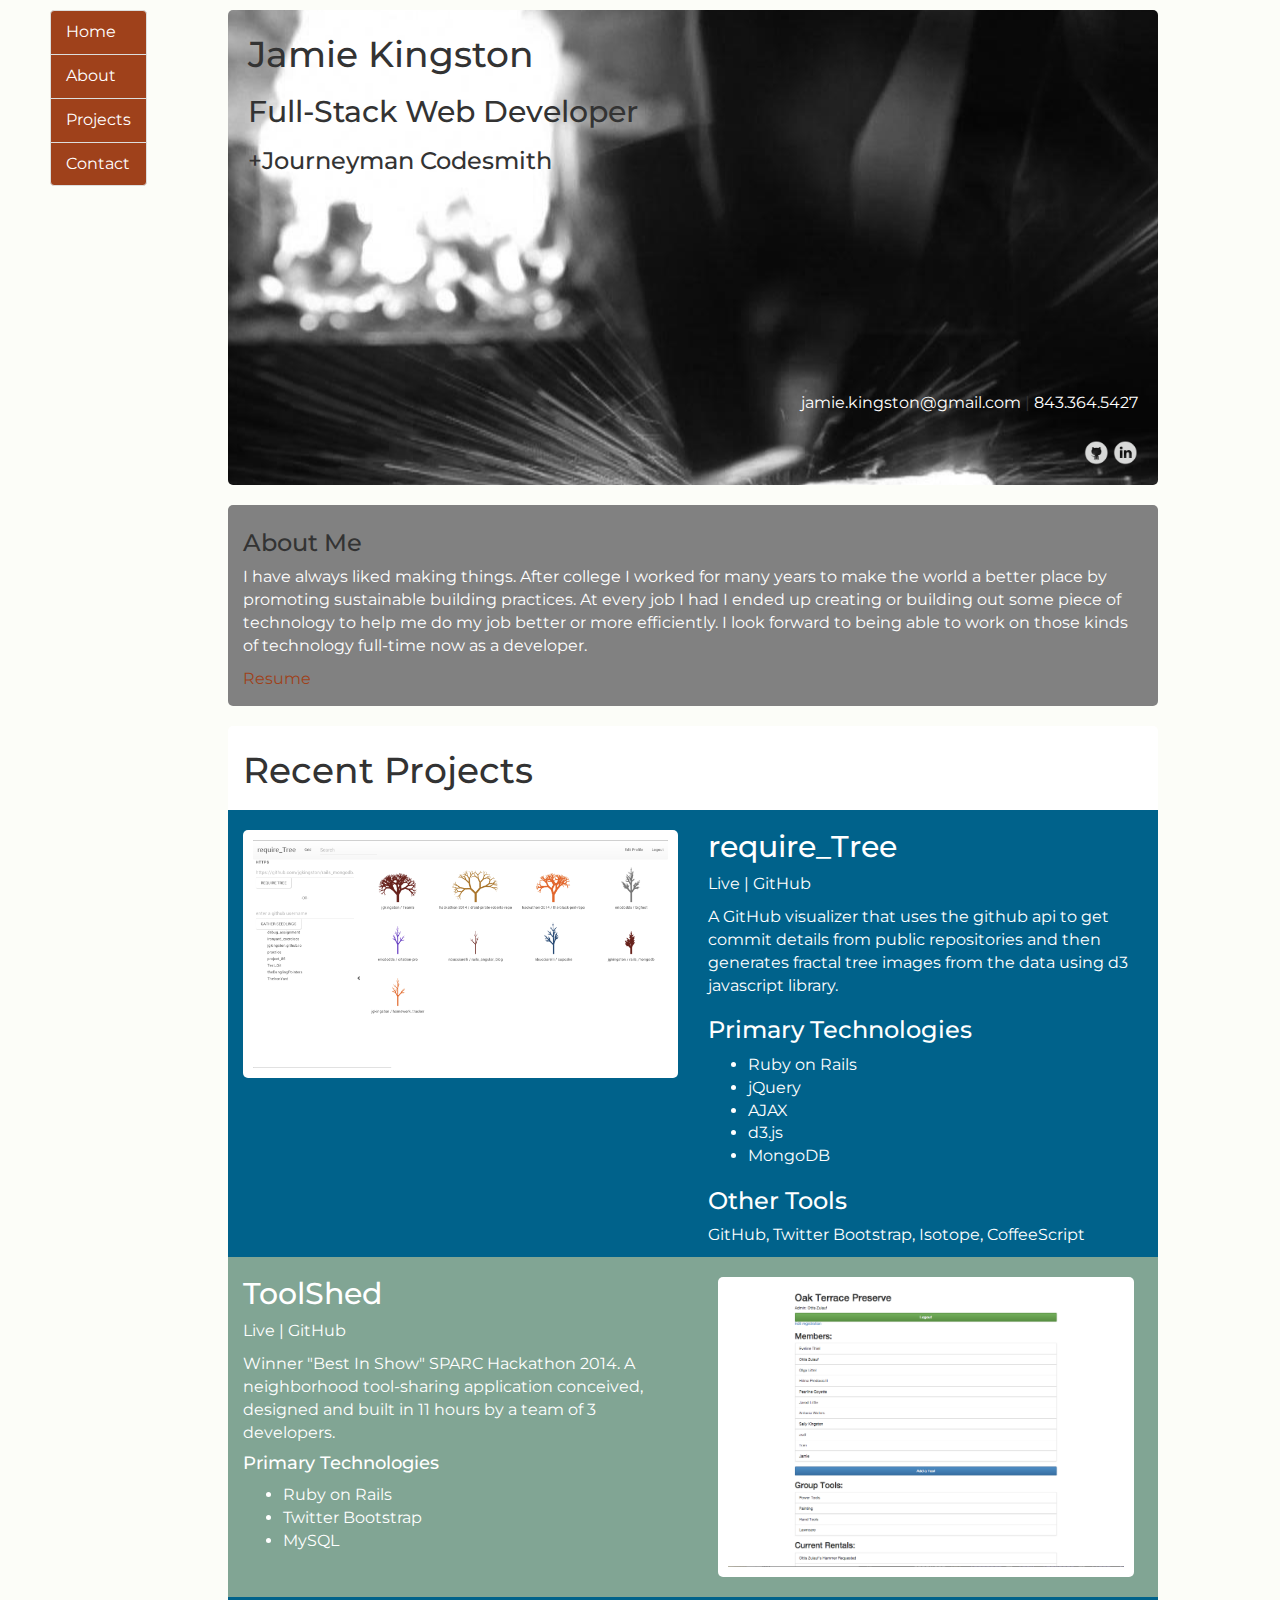
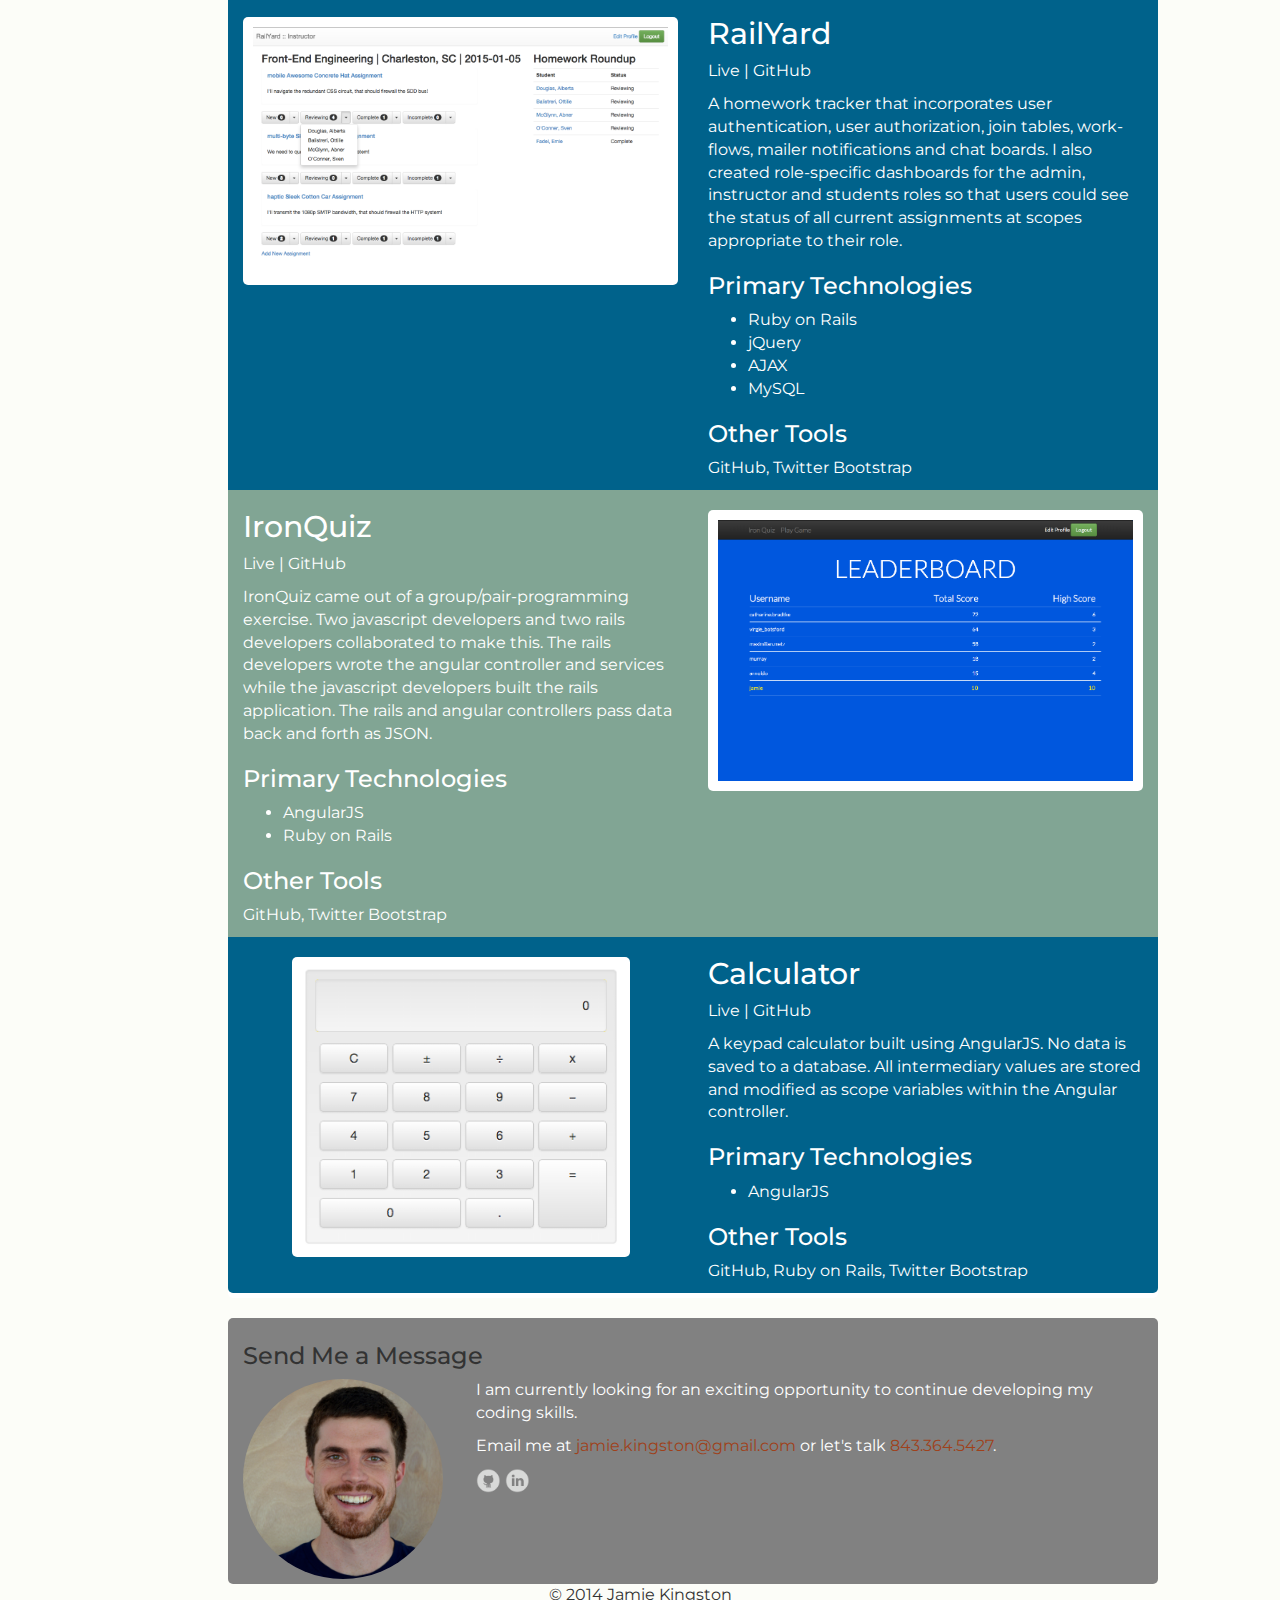
==== commit f0198727: "Fix typo in about me section" ====
--- a/index.html
+++ b/index.html
@@ -114,7 +114,7 @@
             
             <section id="about">
               <h3>About Me</h3>
-              <p>I have always liked making things. After college I worked for many years to make the world a better place by promoting sustainable building practices. At every job I had I ended up creating or building out some piece of technology to help me do my job better or more efficiently. I am looking forward to being able to work on those kinds of technologies full-time now as a developer.</p>
+              <p>I have always liked making things. After college I worked for many years to make the world a better place by promoting sustainable building practices. At every job I had I ended up creating or building out some piece of technology to help me do my job better or more efficiently. I look forward to being able to work on those kinds of technology full-time now as a developer.</p>
               <p><a href="resume.html" target="_blank">Resume</a></p>
             </section>
 
